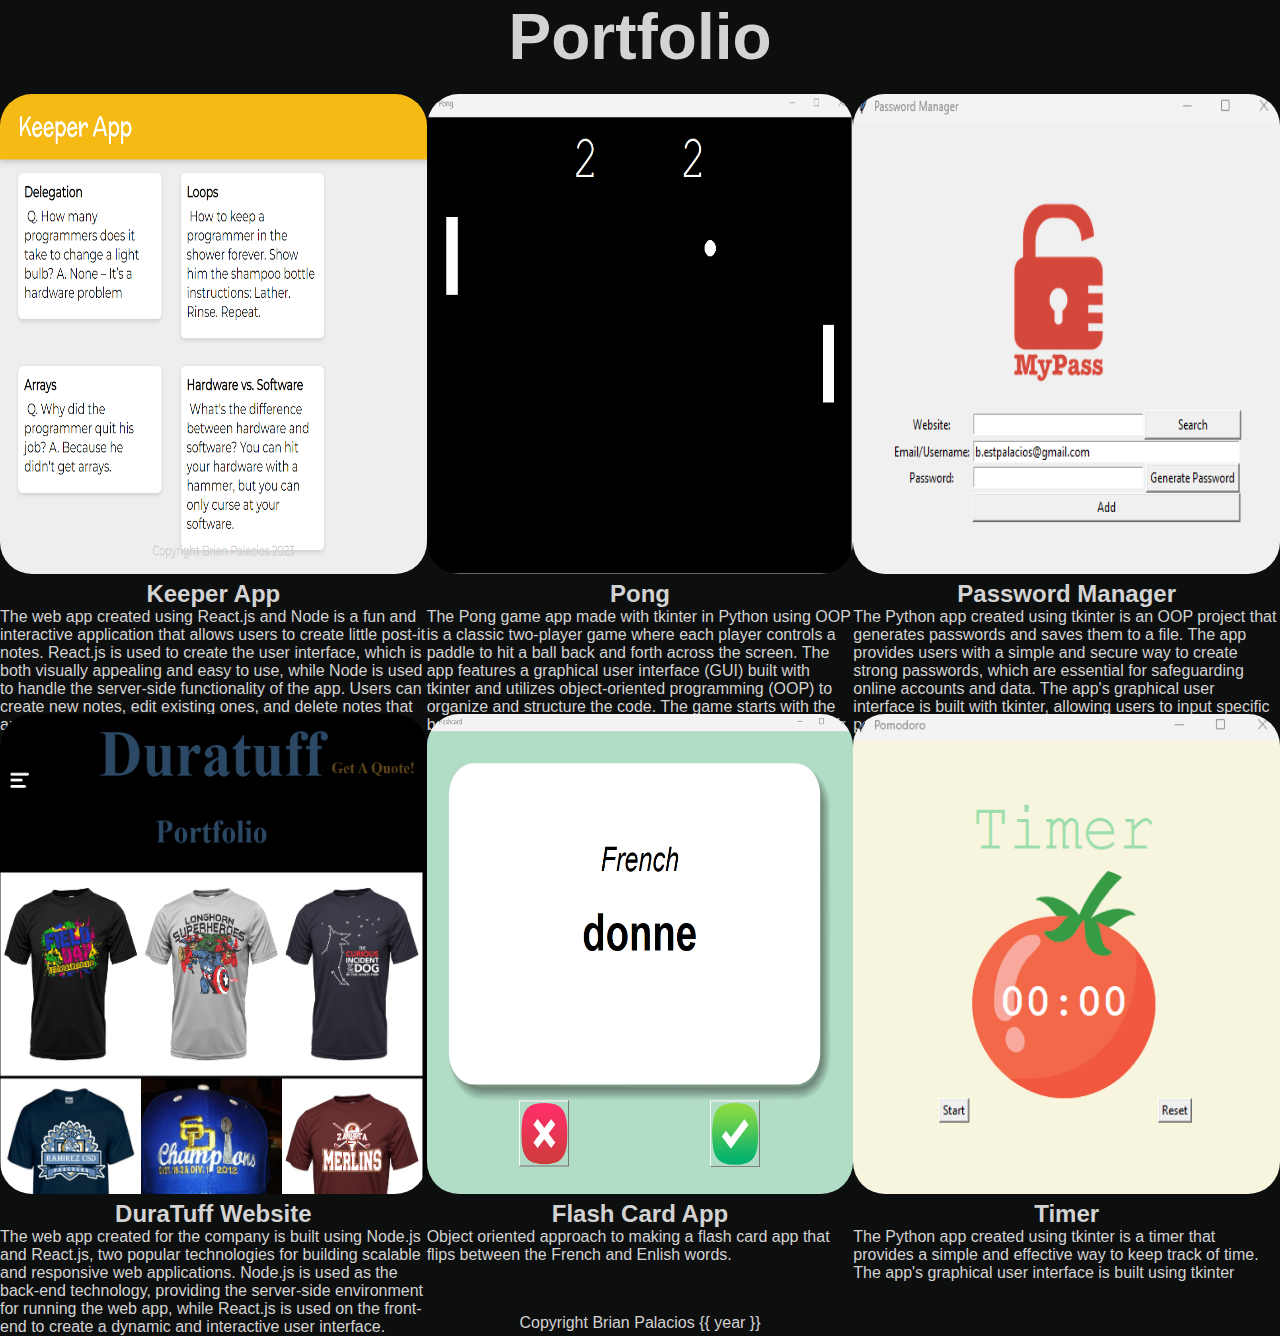
==== portfolio.html @ f7fe8d7d "Initial commit of files" ====
<!DOCTYPE html>
<html lang="en">
<head>
    <meta charset="UTF-8">
    <link rel="stylesheet" href="./styles.css">
    <title>Portfolio</title>
</head>
<body class="portfolioBody">
<div class="portfolioBody">
  <h1 class="portfolioHeaderText">Portfolio</h1>
<!--    Making a portfolio layout 1x3-->
    <div class="portfolioContainer">
        <div class="projectCard">
            <img class="projectImage" src="./images/keeperApp.png">
            <h2 class="appName"><b>Keeper App</b></h2>
            <p>The web app created using React.js and Node is a fun and interactive application that allows users to create little post-it notes. React.js is used to create the user interface, which is both visually appealing and easy to use, while Node is used to handle the server-side functionality of the app. Users can create new notes, edit existing ones, and delete notes that are no longer needed. The app provides a simple and effective way for users to organize their thoughts and ideas, and it's perfect for jotting down quick reminders or to-do lists.</p>
        </div>
        <div class="projectCard">
            <img class="projectImage" src="./images/pong.png">
            <h2 class="appName"><b>Pong</b></h2>
            <p>The Pong game app made with tkinter in Python using OOP is a classic two-player game where each player controls a paddle to hit a ball back and forth across the screen. The app features a graphical user interface (GUI) built with tkinter and utilizes object-oriented programming (OOP) to organize and structure the code. The game starts with the ball moving in a random direction, and the players use their paddles to hit the ball and avoid missing it. The game ends when one of the players reaches a certain number of points, and a winner is declared. Overall, the app provides a fun and engaging experience for players who enjoy classic arcade-style games.</p>
        </div>
        <div class="projectCard">
            <img class="projectImage" src="./images/passwordManager.png">
            <h2 class="appName"><b>Password Manager</b></h2>
            <p>The Python app created using tkinter is an OOP project that generates passwords and saves them to a file. The app provides users with a simple and secure way to create strong passwords, which are essential for safeguarding online accounts and data. The app's graphical user interface is built with tkinter, allowing users to input specific password requirements, such as password length and the inclusion of numbers or symbols. The app uses object-oriented programming principles to organize and structure the code, making it easier to maintain and update. The app also allows users to save their passwords to a file, which they can then access and use when needed. Overall, the app is a useful tool that provides a secure and convenient way for users to generate and store passwords.</p>
        </div>
    </div>
<!--    end layout-->
    <div class="portfolioContainer">
        <div class="projectCard">
            <img class="projectImage" src="./images/duratuffWebsite.png">
            <h2 class="appName"><b>DuraTuff Website</b></h2>
            <p>The web app created for the company is built using Node.js and React.js, two popular technologies for building scalable and responsive web applications. Node.js is used as the back-end technology, providing the server-side environment for running the web app, while React.js is used on the front-end to create a dynamic and interactive user interface. </p>
        </div>
        <div class="projectCard">
            <img class="projectImage" src="./images/flashcardApp.png">
            <h2 class="appName"><b>Flash Card App</b></h2>
            <p>Object oriented approach to making a flash card app that flips between the French and Enlish words.</p>
        </div>
        <div class="projectCard">
            <img class="projectImage" src="./images/Timer.png">
            <h2 class="appName"><b>Timer</b></h2>
            <p>The Python app created using tkinter is a timer that provides a simple and effective way to keep track of time. The app's graphical user interface is built using tkinter</p>
        </div>
    </div>
<!--    end layout-->
    <p class="copyright">Copyright Brian Palacios {{ year }}</p>
</div>
</body>
</html>
---- styles.css ----
* {
    margin: 0;
    padding: 0 ;
    box-sizing: border-box;
}
                                                /*Index.html css*/
.indexBody {
    height: 100vh;
    overflow: hidden;
    font-family: Helvetica, sans-serif;
    color: rgb(211, 211, 211);
    display: flex;
    justify-content: center;
    align-items: center;
    background-image: url("./images/blackbackgroundmoon.webp");
    background-repeat: no-repeat;
    background-size: cover;
}

.container {
    width: 500px;
    height: 350px;
}
.container:hover > .card {
    cursor: pointer;
    transform: rotateY(180deg);
}
.card {
    height: 100%;
    width: 100%;
    position; relative;
    transition: transform 1500ms;
    transform-style: preserve-3d;
}
.front,
.back {
    height: 350px;
    width: 500px;
    background-color: #0D0E0E;
    border-radius: 2rem;
    box-shadow: 0 0 5px 2px rgba(50, 50, 50, 0.25);
    position: absolute;
    backface-visibility: hidden;
    background-image: url("./images/blackbackgroundmoon.webp");
    background-repeat: no-repeat;
    background-size: cover;

}
.front {
    display: flex;
    flex-direction: column;
    justify-content: center;
    align-items: center;
    font-size: 25px;
    padding-bottom: 70px;
}
.back {
    transform: rotateY(180deg);
    padding: 10px 10px;
}
.backOfCardText {
    font-size: 22PX;
    padding: 3px;
}
.oopText {
    color: #7D6E83;
}
.mediaText {
    text-align: center;
    padding-top: 20px;
}
.socialMediaContainer {
    display: flex;
    justify-content: space-between;
    max-width: 500px
    margin: 0 auto;
    background-color: grey;
}
.socialMediaContainer img {
    flex: 1;
    max-width: 150px;
    margin: 0 20px;
}
.socialMediaImage {
    width: 50px;
    height: 50px;
}
.indexCopyright {
    text-align: center;
    color: rgb(211, 211, 211);
}

                                                        /*portfolio.html css*/

.portfolioBody {
    height: 100vh;
    font-family: Helvetica, sans-serif;
    color: rgb(211, 211, 211);
    background-color: #0D0E0E;
}
.portfolioHeaderText {
    text-align: center;
    font-size: 4em;
}
.portfolioContainer {
    display: flex;
    justify-content: space-evenly;
    padding-top: 20px;
}
.projectCard {
    width: 500px;
    height: 600px;
}
.projectImage {
    width: 100%;
    height: 80%;
    border-radius: 2em;
}
.appName {
    text-align: center;
    padding-top: 2px;
}
.copyright {
    text-align: center;
    background-color: #0D0E0E;
}
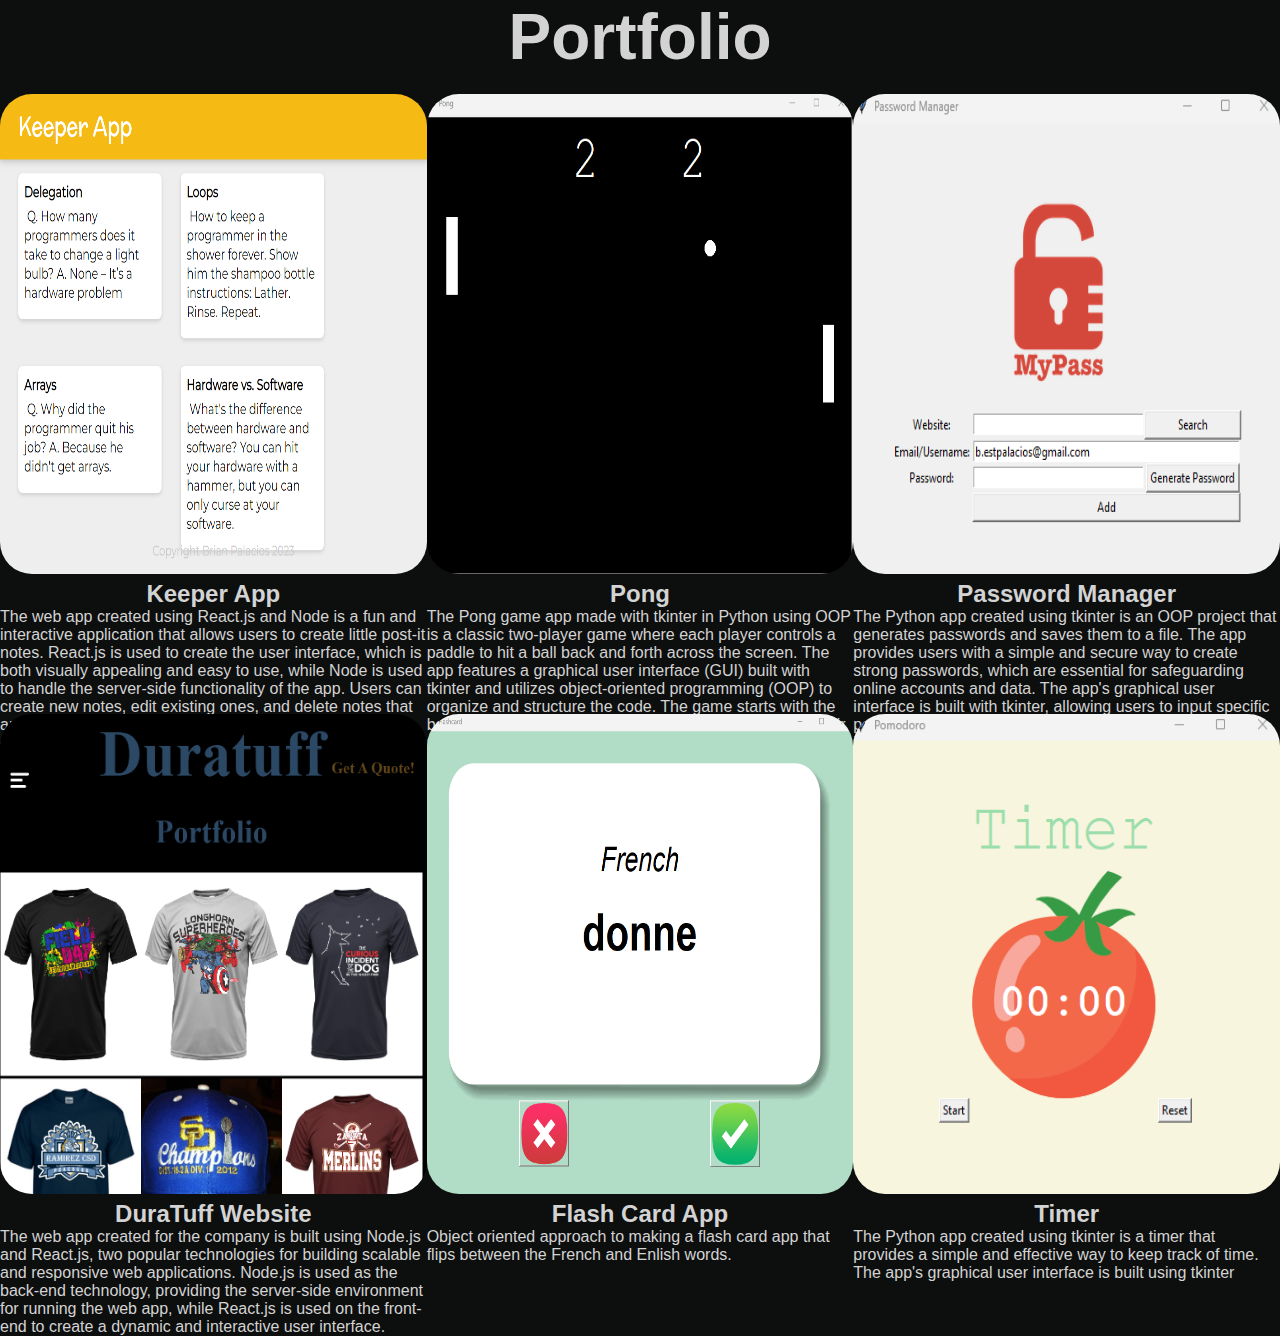
==== commit d16046bb: "Remove copyright text" ====
--- a/portfolio.html
+++ b/portfolio.html
@@ -45,7 +45,6 @@
         </div>
     </div>
 <!--    end layout-->
-    <p class="copyright">Copyright Brian Palacios {{ year }}</p>
 </div>
 </body>
 </html>
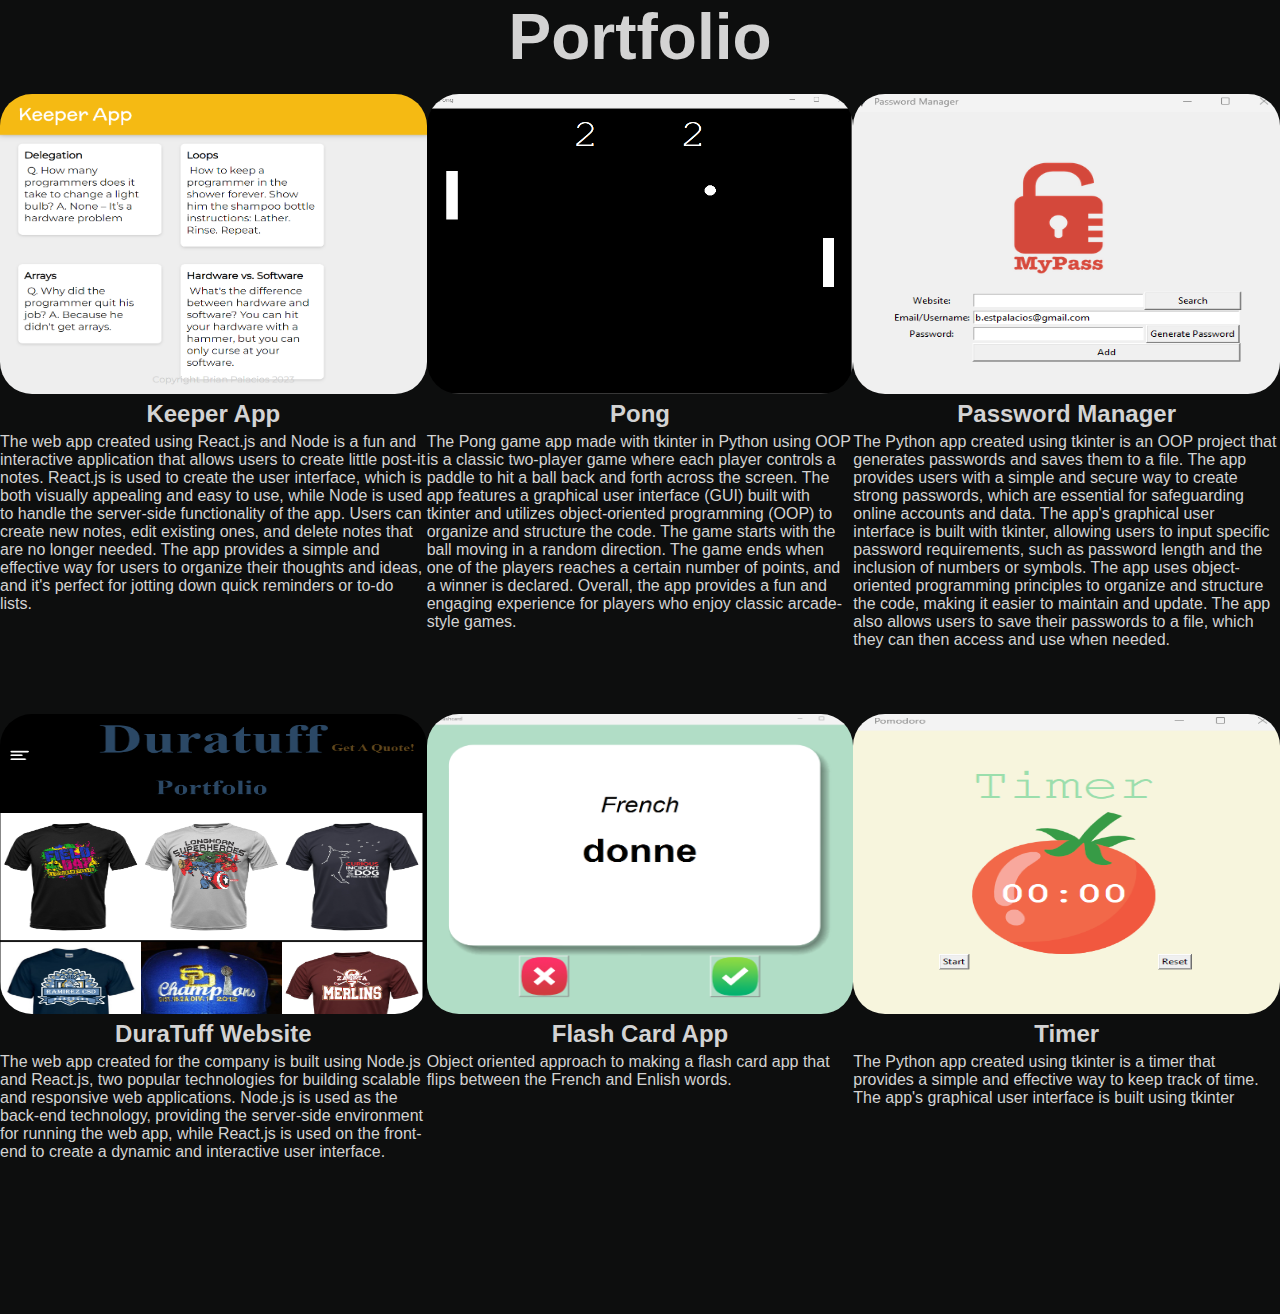
==== commit 75ec026c: "add media query fix when screen changes" ====
--- a/portfolio.html
+++ b/portfolio.html
@@ -13,17 +13,17 @@
         <div class="projectCard">
             <img class="projectImage" src="./images/keeperApp.png">
             <h2 class="appName"><b>Keeper App</b></h2>
-            <p>The web app created using React.js and Node is a fun and interactive application that allows users to create little post-it notes. React.js is used to create the user interface, which is both visually appealing and easy to use, while Node is used to handle the server-side functionality of the app. Users can create new notes, edit existing ones, and delete notes that are no longer needed. The app provides a simple and effective way for users to organize their thoughts and ideas, and it's perfect for jotting down quick reminders or to-do lists.</p>
+            <p class="projectText">The web app created using React.js and Node is a fun and interactive application that allows users to create little post-it notes. React.js is used to create the user interface, which is both visually appealing and easy to use, while Node is used to handle the server-side functionality of the app. Users can create new notes, edit existing ones, and delete notes that are no longer needed. The app provides a simple and effective way for users to organize their thoughts and ideas, and it's perfect for jotting down quick reminders or to-do lists.</p>
         </div>
         <div class="projectCard">
             <img class="projectImage" src="./images/pong.png">
             <h2 class="appName"><b>Pong</b></h2>
-            <p>The Pong game app made with tkinter in Python using OOP is a classic two-player game where each player controls a paddle to hit a ball back and forth across the screen. The app features a graphical user interface (GUI) built with tkinter and utilizes object-oriented programming (OOP) to organize and structure the code. The game starts with the ball moving in a random direction, and the players use their paddles to hit the ball and avoid missing it. The game ends when one of the players reaches a certain number of points, and a winner is declared. Overall, the app provides a fun and engaging experience for players who enjoy classic arcade-style games.</p>
+            <p class="projectText">The Pong game app made with tkinter in Python using OOP is a classic two-player game where each player controls a paddle to hit a ball back and forth across the screen. The app features a graphical user interface (GUI) built with tkinter and utilizes object-oriented programming (OOP) to organize and structure the code. The game starts with the ball moving in a random direction. The game ends when one of the players reaches a certain number of points, and a winner is declared. Overall, the app provides a fun and engaging experience for players who enjoy classic arcade-style games.</p>
         </div>
         <div class="projectCard">
             <img class="projectImage" src="./images/passwordManager.png">
             <h2 class="appName"><b>Password Manager</b></h2>
-            <p>The Python app created using tkinter is an OOP project that generates passwords and saves them to a file. The app provides users with a simple and secure way to create strong passwords, which are essential for safeguarding online accounts and data. The app's graphical user interface is built with tkinter, allowing users to input specific password requirements, such as password length and the inclusion of numbers or symbols. The app uses object-oriented programming principles to organize and structure the code, making it easier to maintain and update. The app also allows users to save their passwords to a file, which they can then access and use when needed. Overall, the app is a useful tool that provides a secure and convenient way for users to generate and store passwords.</p>
+            <p class="projectText">The Python app created using tkinter is an OOP project that generates passwords and saves them to a file. The app provides users with a simple and secure way to create strong passwords, which are essential for safeguarding online accounts and data. The app's graphical user interface is built with tkinter, allowing users to input specific password requirements, such as password length and the inclusion of numbers or symbols. The app uses object-oriented programming principles to organize and structure the code, making it easier to maintain and update. The app also allows users to save their passwords to a file, which they can then access and use when needed.</p>
         </div>
     </div>
 <!--    end layout-->
@@ -31,17 +31,17 @@
         <div class="projectCard">
             <img class="projectImage" src="./images/duratuffWebsite.png">
             <h2 class="appName"><b>DuraTuff Website</b></h2>
-            <p>The web app created for the company is built using Node.js and React.js, two popular technologies for building scalable and responsive web applications. Node.js is used as the back-end technology, providing the server-side environment for running the web app, while React.js is used on the front-end to create a dynamic and interactive user interface. </p>
+            <p class="projectText">The web app created for the company is built using Node.js and React.js, two popular technologies for building scalable and responsive web applications. Node.js is used as the back-end technology, providing the server-side environment for running the web app, while React.js is used on the front-end to create a dynamic and interactive user interface. </p>
         </div>
         <div class="projectCard">
             <img class="projectImage" src="./images/flashcardApp.png">
             <h2 class="appName"><b>Flash Card App</b></h2>
-            <p>Object oriented approach to making a flash card app that flips between the French and Enlish words.</p>
+            <p class="projectText">Object oriented approach to making a flash card app that flips between the French and Enlish words.</p>
         </div>
         <div class="projectCard">
             <img class="projectImage" src="./images/Timer.png">
             <h2 class="appName"><b>Timer</b></h2>
-            <p>The Python app created using tkinter is a timer that provides a simple and effective way to keep track of time. The app's graphical user interface is built using tkinter</p>
+            <p class="projectText">The Python app created using tkinter is a timer that provides a simple and effective way to keep track of time. The app's graphical user interface is built using tkinter</p>
         </div>
     </div>
 <!--    end layout-->
--- a/styles.css
+++ b/styles.css
@@ -113,8 +113,13 @@
 }
 .projectImage {
     width: 100%;
-    height: 80%;
+    height: 50%;
     border-radius: 2em;
+}
+.projectText {
+  padding-top: 5px;
+  padding-bottom: 5px;
+  overflow-wrap: break-word;
 }
 .appName {
     text-align: center;
@@ -124,3 +129,18 @@
     text-align: center;
     background-color: #0D0E0E;
 }
+@media (max-width: 1080px){
+  .portfolioContainer {
+    display: flex;
+    flex-wrap: wrap;
+    justify-content: space-evenly;
+  }
+  .projectCard {
+      width: 400px;
+      height: 600px;
+  }
+  .projectImage {
+      width: 100%;
+      height: 50%;
+      border-radius: 2em;
+}
